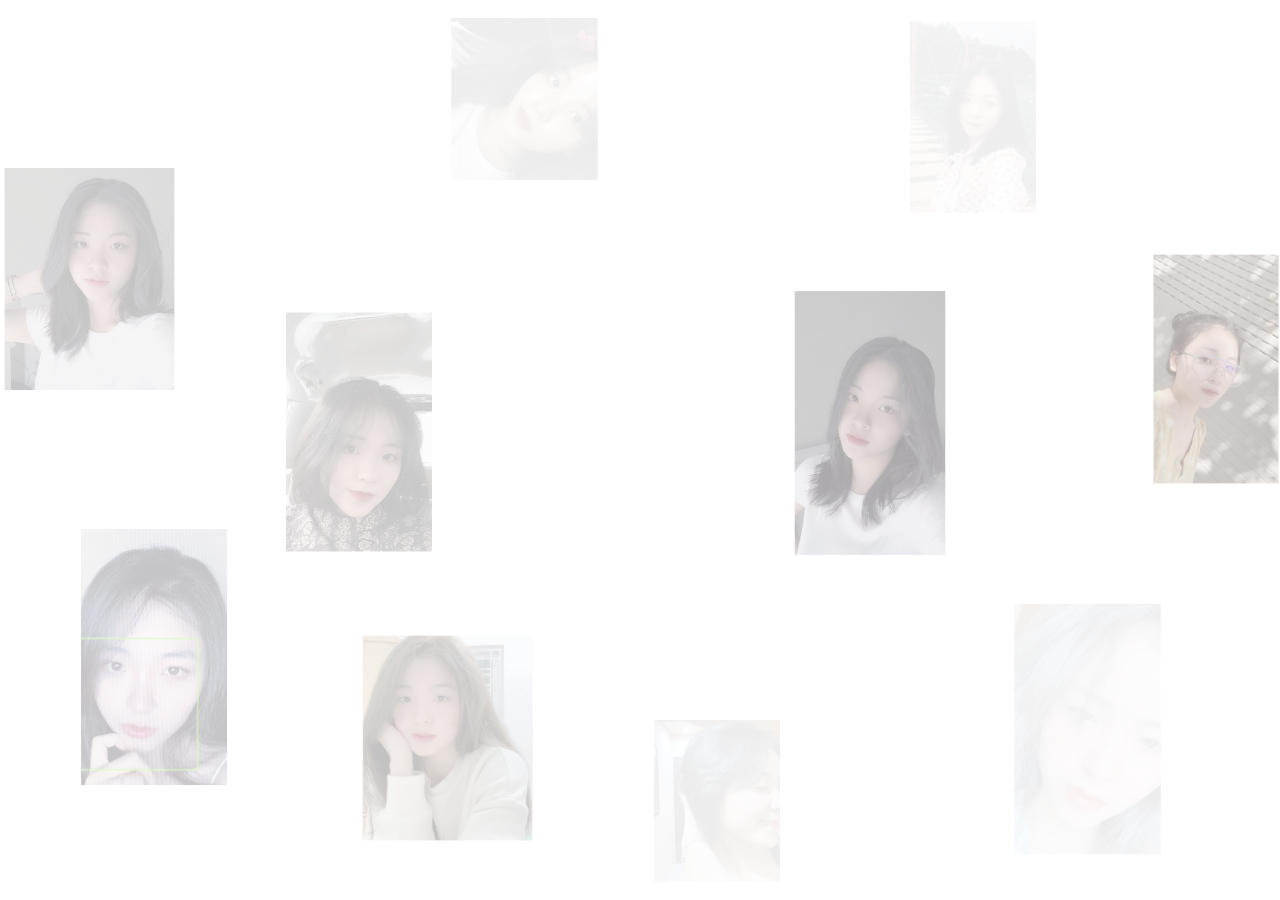
==== Project_1(girl_friend)/index.html @ 5b7879ad "Add files via upload" ====
<!DOCTYPE html>
<html lang="vi" class="no-js">

<head>
    <meta charset="UTF-8">
    <title>Đỗ Ngọc Quỳnh Như</title>
    <link rel="shortcut icon" href="./piu.png">
    <link rel="stylesheet" type="text/css" href="./style.css">
</head>

<body class="demo-1 loading">
    <main>
        <div class="frame">
        </div>
        <div class="content">
            <div class="grid">
                <div class="grid__item pos-2">
                    <div class="grid__item-img" style="background-image:url(./img/img1.jpg);" class="hover"></div>
                </div>
                <div class="grid__item pos-3">
                    <div class="grid__item-img" style="background-image:url(./img/img2.jpg);" class="hover"></div>
                </div>
                <div class="grid__item pos-4">
                    <div class="grid__item-img" style="background-image:url(./img/img3.jpg);" class="hover"></div>
                </div>
                <div class="grid__item pos-1">
                    <div class="grid__item-img" style="background-image:url(./img/img6.jpg);" class="hover"></div>
                </div>
                <div class="grid__item pos-5">
                    <div class="grid__item-img" style="background-image:url(./img/img5.jpg);" class="hover"></div>
                </div>
                <div class="grid__item pos-6">
                    <div class="grid__item-img" style="background-image:url(./img/img4.jpg);" class="hover"></div>
                </div>
                <div class="grid__item pos-7">
                    <div class="grid__item-img" style="background-image:url(./img/img7.jpg);" class="hover"></div>
                </div>
                <div class="grid__item pos-8">
                    <div class="grid__item-img" style="background-image:url(./img/img8.jpg);" class="hover"></div>
                </div>
                
                <div class="grid__item pos-9">
                    <div class="grid__item-img" style="background-image:url(./img/img9.jpg);" class="hover"></div>
                </div>
                <div class="grid__item pos-10">
                    <div class="grid__item-img" style="background-image:url(./img/img10.jpg);" class="hover"></div>
                </div>
            </div>
            </h2>
        </div>
    </main>
    </svg>
    <script src="./script.js"></script>
</body>
</html>
---- Project_1(girl_friend)/style.css ----
*,
*::after,
*::before 
{
	box-sizing: border-box;
}

:root 
{
	font-size: 5px;
}

@font-face 
{
	font-family: myFont;
	src: url(Pacifico-Regular.ttf);
}
  

html, 
body, 
main 
{
	height: 100%;
	width: 100%;
	position: relative;
	overflow: hidden;
}

body 
{
	margin: 0;
    background-image: url("https://wallpapercave.com/wp/wp4646807.jpg");
    
    font-family: bilo, -apple-system, BlinkMacSystemFont, Segoe UI, Helvetica, Arial, sans-serif;
}

.content 
{
	display: flex;
	flex-direction: column;
	width: 100vw;
	height: calc(100vh - 13rem);
	position: relative;
	align-items: center;
	justify-content: center;
	max-height: 300px;
}

.grid 
{
	pointer-events: none; 
	position: absolute;
	width: 100%;
	height: 100%;
	top: 0%;
	left: 0%;
	display: grid;
	grid-template-columns: repeat(50,2%);
	grid-template-rows: repeat(50,2%);
}

.grid__item-img 
{
	position: absolute;
	width: 100%;
	height: 100%;
	background-size: cover;
	background-position: 50% 50%;
	z-index: 100;
}

.grid--img .grid__item-img 
{
	flex: none;
	width: calc(100% + 100px);
	height: calc(100% + 100px);
	will-change: transform;
}
.pos-1 
{
	grid-area: 10 / 1 / 23 / 8;
}

.pos-2 
{
	grid-area: 1 / 18 / 12 / 25;
}

.pos-3 
{
	grid-area: 1 / 36 / 14 / 42;
}

.pos-4 
{
	grid-area: 18 / 12 / 32 / 18;
}

.pos-5 
{
	grid-area: 17 / 32 / 32 / 38;
}

.pos-6 
{
	grid-area: 15 / 46 / 28 / 51;
}

.pos-7 
{
	grid-area: 30 / 4 / 45 / 10;
}

.pos-8 
{
	grid-area: 48 / 15 / 36 / 22;
}

.pos-9 
{
	grid-area: 40 / 26 / 51 / 32;
}

.pos-10 
{
 	grid-area: 33 / 40 / 50 / 47;
}

.content__title 
{
	font-family: myFont;
	font-weight: 200;
	font-size: 6vw;
	margin: 10px 0;
	line-height: 2;
	position: relative;
	color: red;
}

.content_title-sub 
{
	color: red;
	font-size: 1vw;
	display: block;
	margin-left: 3vw;
}
 
@media screen and (min-width: 53em) 
{
	.message 
    {
		display: none;
	}
	.frame {
		position: fixed;
		text-align: left;
		z-index: 100;
		top: 0;
		left: 0;
		display: grid;
		align-content: space-between;
		width: 100%;
		max-width: none;
		height: 100%;
		padding: 3rem;
		pointer-events: none;
		grid-template-columns: 75% 25%;
		grid-template-rows: auto auto auto;
		grid-template-areas: 'title links'
							'... ...'
							'... demos';
	}
	.frame__title-wrap 
    {
		grid-area: title;
		display: flex;
	}
	.frame__title 
    {
		margin: 0;
	}
	.frame__tagline 
    {
		position: relative;
		margin: 0 0 0 1rem;
		padding: 0 0 0 1rem;
		opacity: 0.5;
	}
	.frame__demos 
    {
		margin: 0;
		grid-area: demos;
		justify-self: end;
	}
	.frame__links 
    {
		grid-area: links;
		padding: 0;
		justify-self: end;
	}
	.frame a 
    {
		pointer-events: auto;
	}
	.content 
    {
		height: 100%;
		justify-content: center;
		max-height: none;
	}
}

.grid__item-img:hover 
{
	opacity: 1 !important;
}
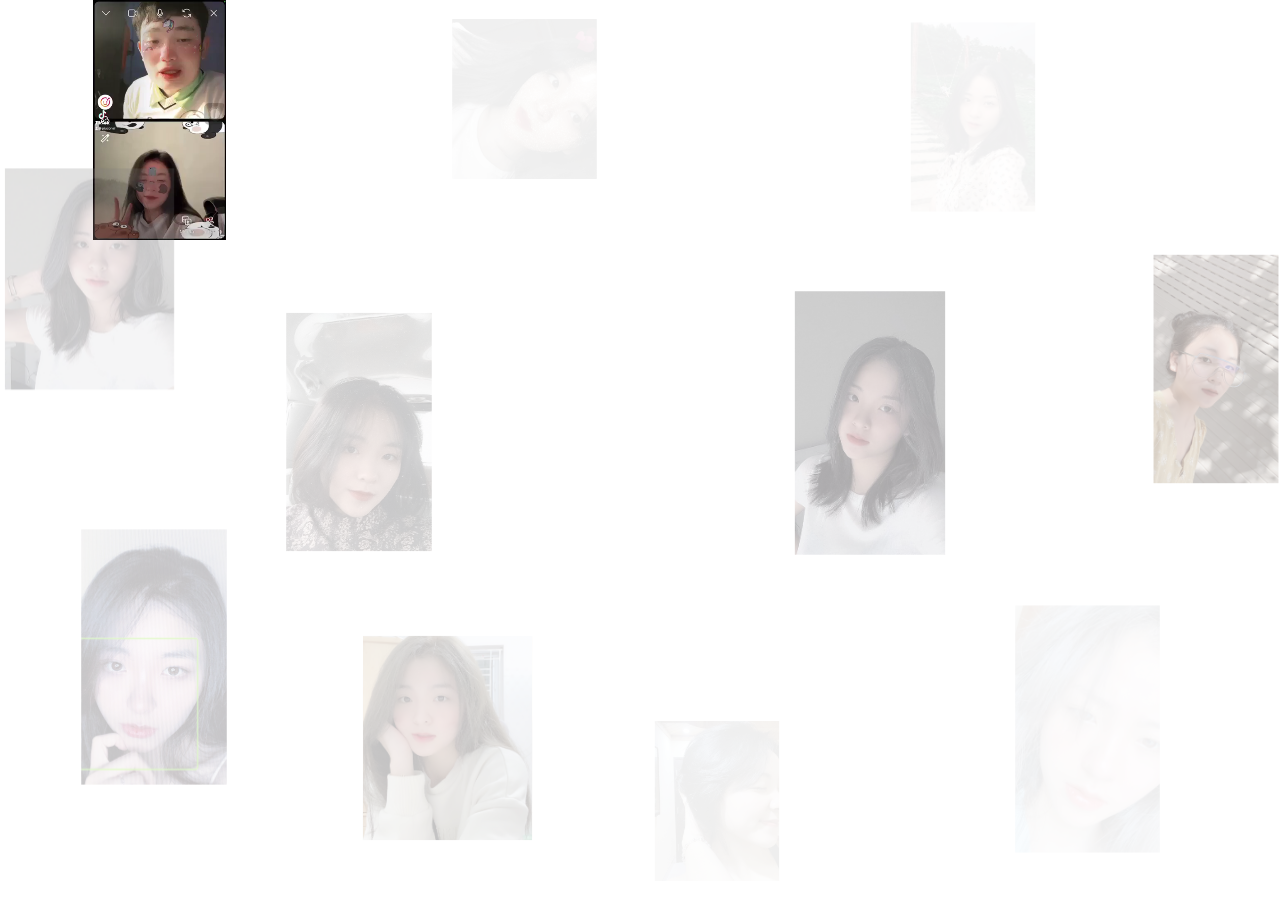
==== commit e0f7dae5: "Update index.html" ====
--- a/Project_1(girl_friend)/index.html
+++ b/Project_1(girl_friend)/index.html
@@ -45,11 +45,17 @@
                 <div class="grid__item pos-10">
                     <div class="grid__item-img" style="background-image:url(./img/img10.jpg);" class="hover"></div>
                 </div>
+                
+                <div class = "video">
+                    <video width="320" height="240" autoplay>
+                        <source src="video/vd2.mp4">
+                    </video> 
+                </div>
+
             </div>
-            </h2>
         </div>
     </main>
     </svg>
     <script src="./script.js"></script>
 </body>
-</html>+</html>
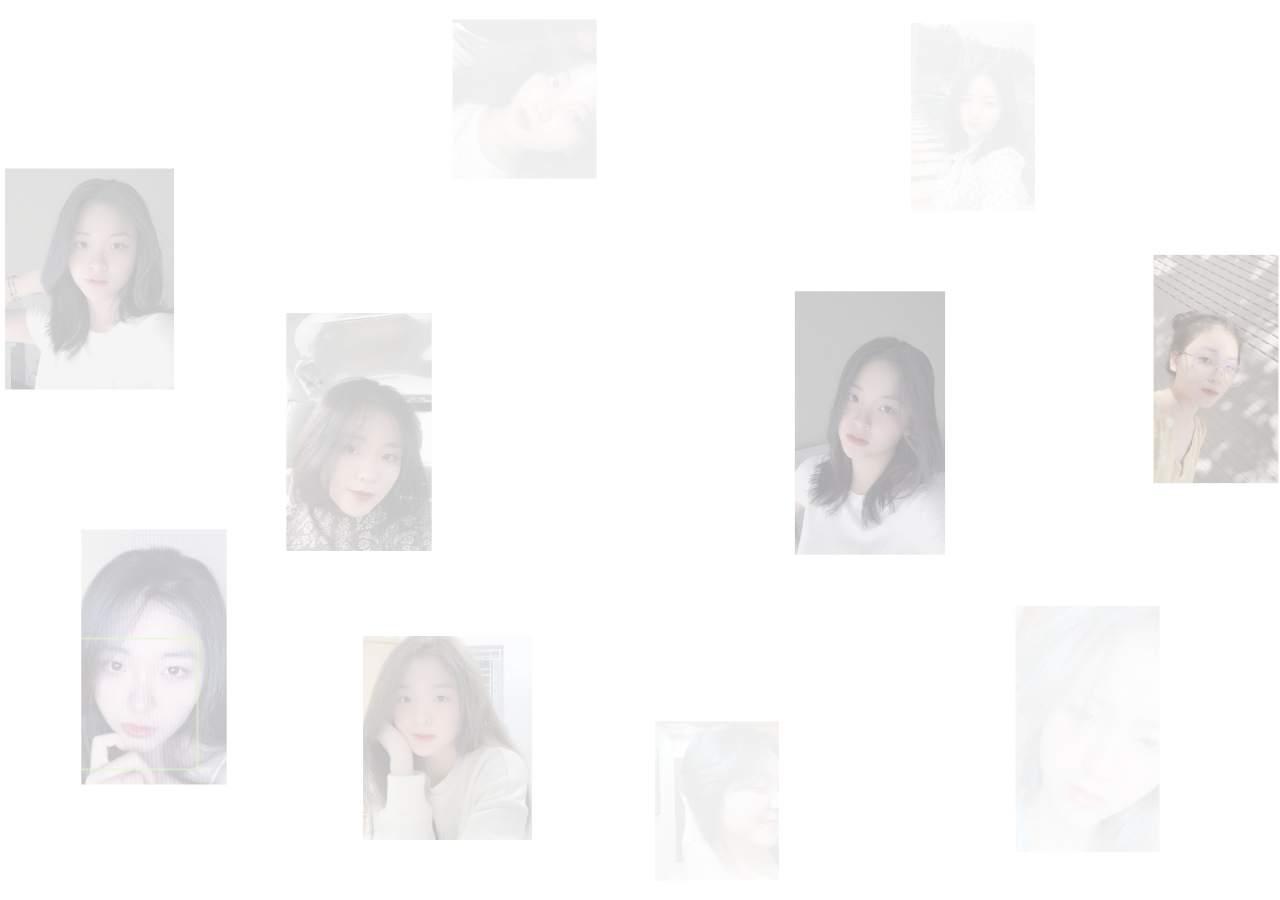
==== commit e33d83aa: "Update index.html" ====
--- a/Project_1(girl_friend)/index.html
+++ b/Project_1(girl_friend)/index.html
@@ -46,12 +46,6 @@
                     <div class="grid__item-img" style="background-image:url(./img/img10.jpg);" class="hover"></div>
                 </div>
                 
-                <div class = "video">
-                    <video width="320" height="240" autoplay>
-                        <source src="video/vd2.mp4">
-                    </video> 
-                </div>
-
             </div>
         </div>
     </main>
--- a/Project_1(girl_friend)/style.css
+++ b/Project_1(girl_friend)/style.css
@@ -4,18 +4,15 @@
 {
 	box-sizing: border-box;
 }
-
 :root 
 {
 	font-size: 5px;
 }
-
 @font-face 
 {
 	font-family: myFont;
 	src: url(Pacifico-Regular.ttf);
 }
-  
 
 html, 
 body, 
@@ -26,15 +23,15 @@
 	position: relative;
 	overflow: hidden;
 }
-
 body 
 {
 	margin: 0;
-    background-image: url("https://wallpapercave.com/wp/wp4646807.jpg");
-    
-    font-family: bilo, -apple-system, BlinkMacSystemFont, Segoe UI, Helvetica, Arial, sans-serif;
+    background-image: url("https://wallpapercave.com/wp/wp4646807.jpg");   
 }
-
+.video
+{
+	margin: 200px 520px;
+}
 .content 
 {
 	display: flex;
@@ -46,11 +43,8 @@
 	justify-content: center;
 	max-height: 300px;
 }
-
 .grid 
 {
-	pointer-events: none; 
-	position: absolute;
 	width: 100%;
 	height: 100%;
 	top: 0%;
@@ -62,71 +56,52 @@
 
 .grid__item-img 
 {
-	position: absolute;
 	width: 100%;
 	height: 100%;
 	background-size: cover;
 	background-position: 50% 50%;
 	z-index: 100;
 }
-
-.grid--img .grid__item-img 
-{
-	flex: none;
-	width: calc(100% + 100px);
-	height: calc(100% + 100px);
-	will-change: transform;
-}
 .pos-1 
 {
 	grid-area: 10 / 1 / 23 / 8;
 }
-
 .pos-2 
 {
 	grid-area: 1 / 18 / 12 / 25;
 }
-
 .pos-3 
 {
 	grid-area: 1 / 36 / 14 / 42;
 }
-
 .pos-4 
 {
 	grid-area: 18 / 12 / 32 / 18;
 }
-
 .pos-5 
 {
 	grid-area: 17 / 32 / 32 / 38;
 }
-
 .pos-6 
 {
 	grid-area: 15 / 46 / 28 / 51;
 }
-
 .pos-7 
 {
 	grid-area: 30 / 4 / 45 / 10;
 }
-
 .pos-8 
 {
 	grid-area: 48 / 15 / 36 / 22;
 }
-
 .pos-9 
 {
 	grid-area: 40 / 26 / 51 / 32;
 }
-
 .pos-10 
 {
  	grid-area: 33 / 40 / 50 / 47;
 }
-
 .content__title 
 {
 	font-family: myFont;
@@ -137,7 +112,6 @@
 	position: relative;
 	color: red;
 }
-
 .content_title-sub 
 {
 	color: red;
@@ -145,7 +119,6 @@
 	display: block;
 	margin-left: 3vw;
 }
- 
 @media screen and (min-width: 53em) 
 {
 	.message 
@@ -210,7 +183,6 @@
 		max-height: none;
 	}
 }
-
 .grid__item-img:hover 
 {
 	opacity: 1 !important;
